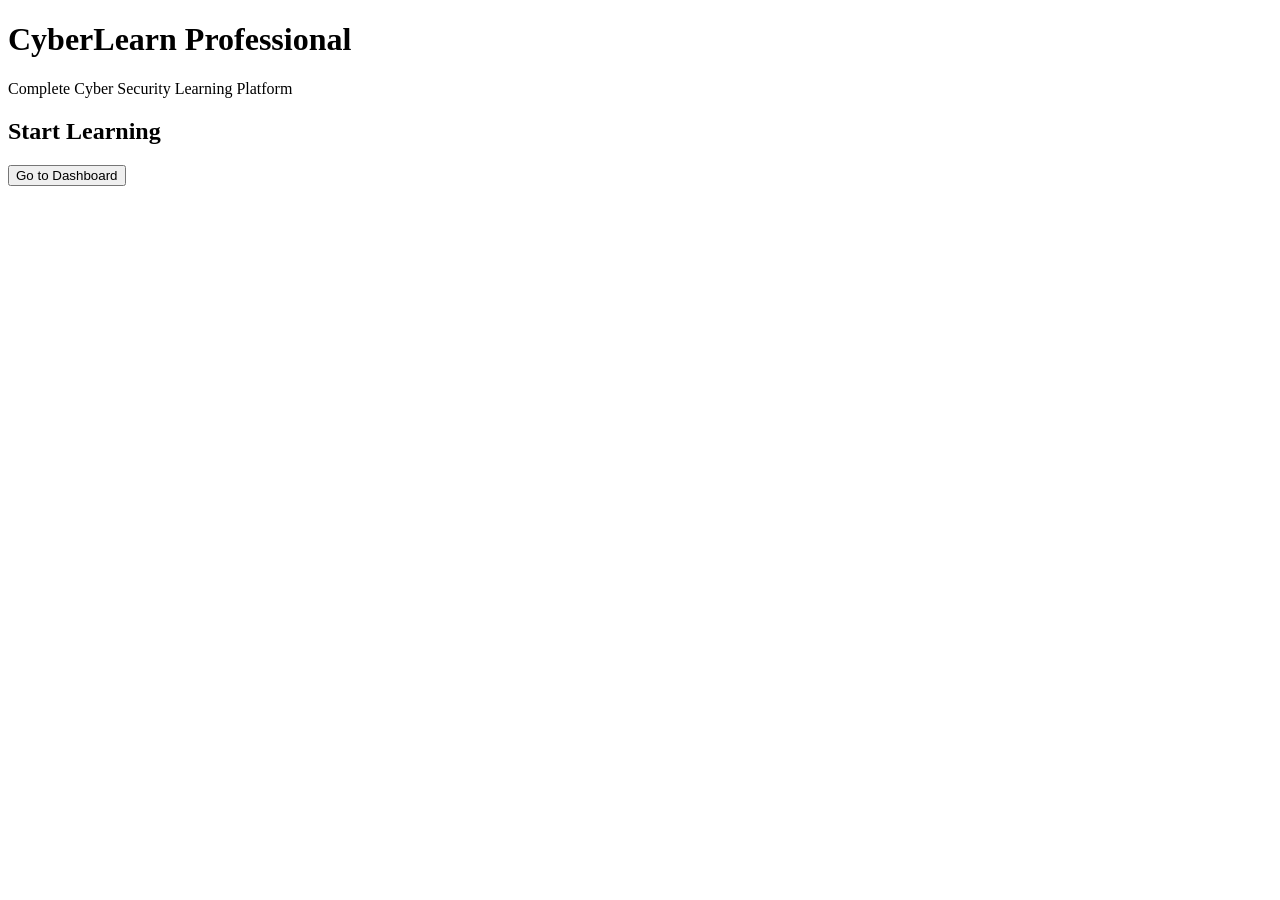
==== docs/index.html @ f3e45e18 "Update index.html" ====
<!DOCTYPE html>
<html>
<head>
    <title>CyberLearn Professional</title>
    <link rel="stylesheet" href="style.css">
</head>
<body>

    <header>
        <h1>CyberLearn Professional</h1>
        <p>Complete Cyber Security Learning Platform</p>
    </header>

    <section>
        <h2>Start Learning</h2>
        <a href="dashboard.html">
            <button>Go to Dashboard</button>
        </a>
    </section>

</body>
</html>
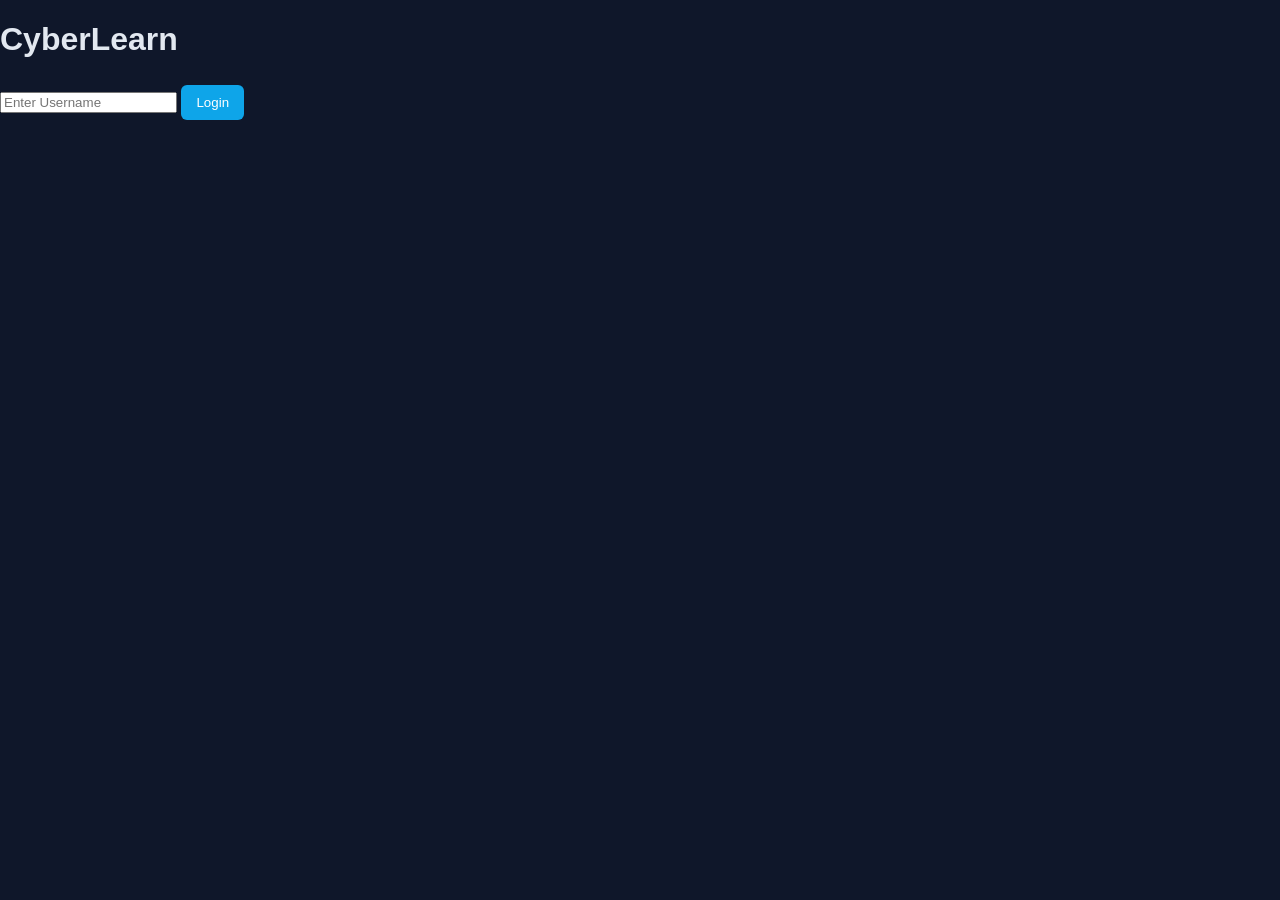
==== commit 9ea74267: "Update index.html" ====
--- a/docs/index.html
+++ b/docs/index.html
@@ -1,22 +1,17 @@
 <!DOCTYPE html>
 <html>
 <head>
-    <title>CyberLearn Professional</title>
+    <title>CyberLearn Login</title>
     <link rel="stylesheet" href="style.css">
 </head>
-<body>
+<body class="center-page">
 
-    <header>
-        <h1>CyberLearn Professional</h1>
-        <p>Complete Cyber Security Learning Platform</p>
-    </header>
+<div class="login-box">
+    <h1>CyberLearn</h1>
+    <input type="text" id="username" placeholder="Enter Username">
+    <button onclick="login()">Login</button>
+</div>
 
-    <section>
-        <h2>Start Learning</h2>
-        <a href="dashboard.html">
-            <button>Go to Dashboard</button>
-        </a>
-    </section>
-
+<script src="script.js"></script>
 </body>
 </html>
--- a/docs/style.css
+++ b/docs/style.css
@@ -0,0 +1,121 @@
+body {
+    margin: 0;
+    font-family: Arial, sans-serif;
+    background: #0f172a;
+    color: #e2e8f0;
+}
+
+/* Layout */
+
+.layout {
+    display: flex;
+    min-height: 100vh;
+}
+
+/* Sidebar */
+
+.sidebar {
+    width: 250px;
+    background: #020617;
+    padding: 20px;
+    box-shadow: 0 0 20px rgba(0,255,255,0.2);
+}
+
+.sidebar h2 {
+    color: #22d3ee;
+}
+
+.sidebar a {
+    display: block;
+    padding: 10px;
+    margin: 10px 0;
+    color: #94a3b8;
+    text-decoration: none;
+    border-radius: 6px;
+    transition: 0.3s;
+}
+
+.sidebar a:hover {
+    background: #1e293b;
+    color: #22d3ee;
+}
+
+.active-link {
+    background: #1e293b;
+    color: #22d3ee;
+}
+
+/* Content */
+
+.content {
+    flex: 1;
+    padding: 40px;
+    animation: fadeIn 0.8s ease-in;
+}
+
+/* Progress */
+
+.progress-box {
+    margin-top: 30px;
+}
+
+.progress-bar {
+    width: 100%;
+    height: 10px;
+    background: #1e293b;
+    border-radius: 5px;
+    overflow: hidden;
+}
+
+.progress-fill {
+    height: 100%;
+    width: 0%;
+    background: linear-gradient(90deg, #22d3ee, #0ea5e9);
+    transition: 0.5s;
+}
+
+/* Buttons */
+
+button {
+    padding: 10px 15px;
+    margin: 5px 0;
+    background: #0ea5e9;
+    border: none;
+    border-radius: 6px;
+    color: white;
+    cursor: pointer;
+    transition: 0.3s;
+}
+
+button:hover {
+    background: #0284c7;
+}
+
+/* Quiz */
+
+.quiz-box {
+    background: #1e293b;
+    padding: 20px;
+    border-radius: 8px;
+}
+
+/* Mobile */
+
+@media (max-width: 768px) {
+    .layout {
+        flex-direction: column;
+    }
+
+    .sidebar {
+        width: 100%;
+        display: flex;
+        flex-wrap: wrap;
+    }
+}
+
+/* Animations */
+
+@keyframes fadeIn {
+    from {opacity: 0; transform: translateY(20px);}
+    to {opacity: 1; transform: translateY(0);}
+}
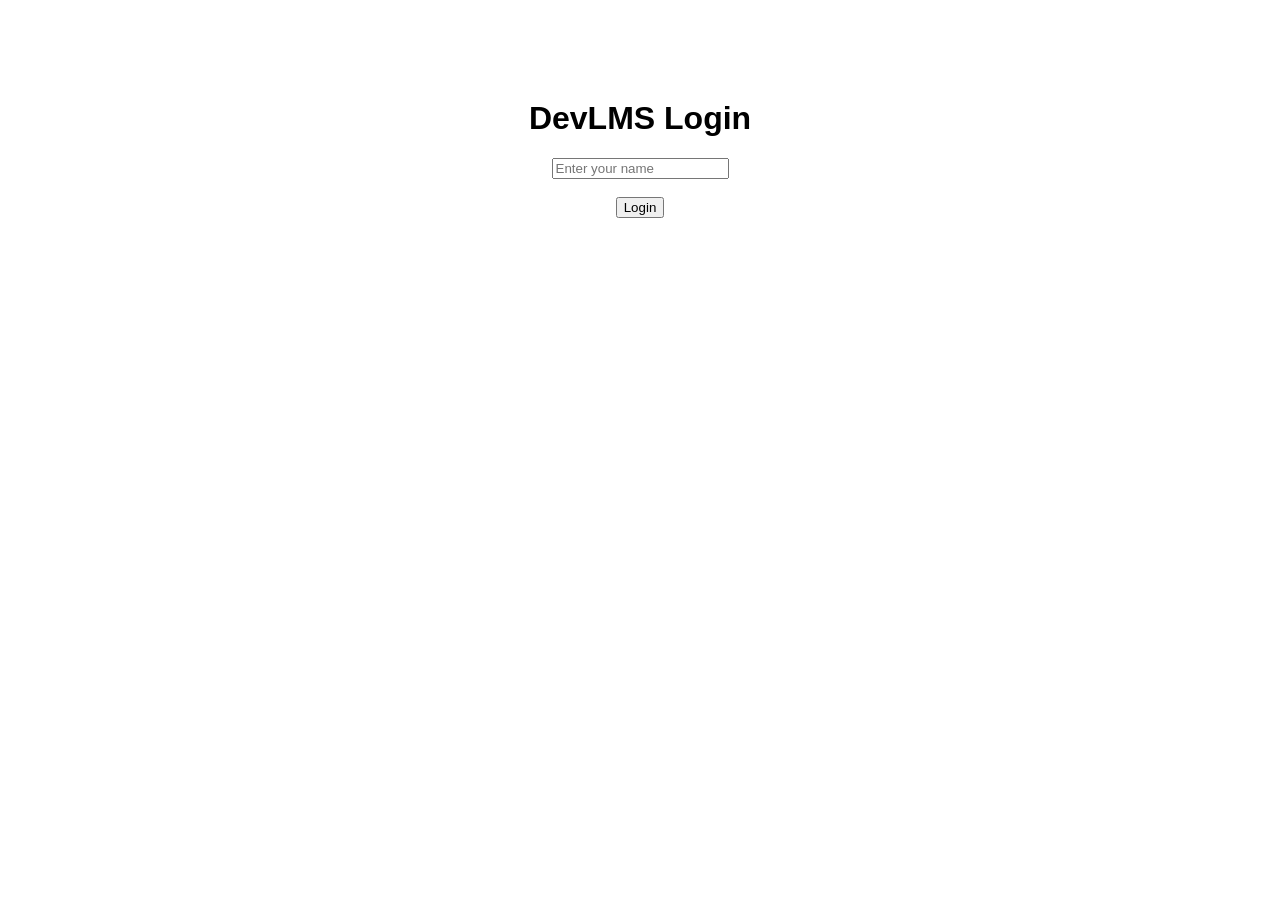
==== commit ec3bcc32: "Update index.html" ====
--- a/docs/index.html
+++ b/docs/index.html
@@ -1,17 +1,33 @@
 <!DOCTYPE html>
 <html>
 <head>
-    <title>CyberLearn Login</title>
-    <link rel="stylesheet" href="style.css">
+    <title>Login - DevLMS</title>
 </head>
-<body class="center-page">
+<body style="font-family:Arial; text-align:center; margin-top:100px;">
 
-<div class="login-box">
-    <h1>CyberLearn</h1>
-    <input type="text" id="username" placeholder="Enter Username">
+    <h1>DevLMS Login</h1>
+
+    <input type="text" id="username" placeholder="Enter your name">
+    <br><br>
     <button onclick="login()">Login</button>
-</div>
 
-<script src="script.js"></script>
+<script>
+
+function login(){
+
+    const username = document.getElementById("username").value;
+
+    if(username === ""){
+        alert("Please enter your name");
+        return;
+    }
+
+    localStorage.setItem("loggedInUser", username);
+
+    window.location.href = "dashboard.html";
+}
+
+</script>
+
 </body>
 </html>
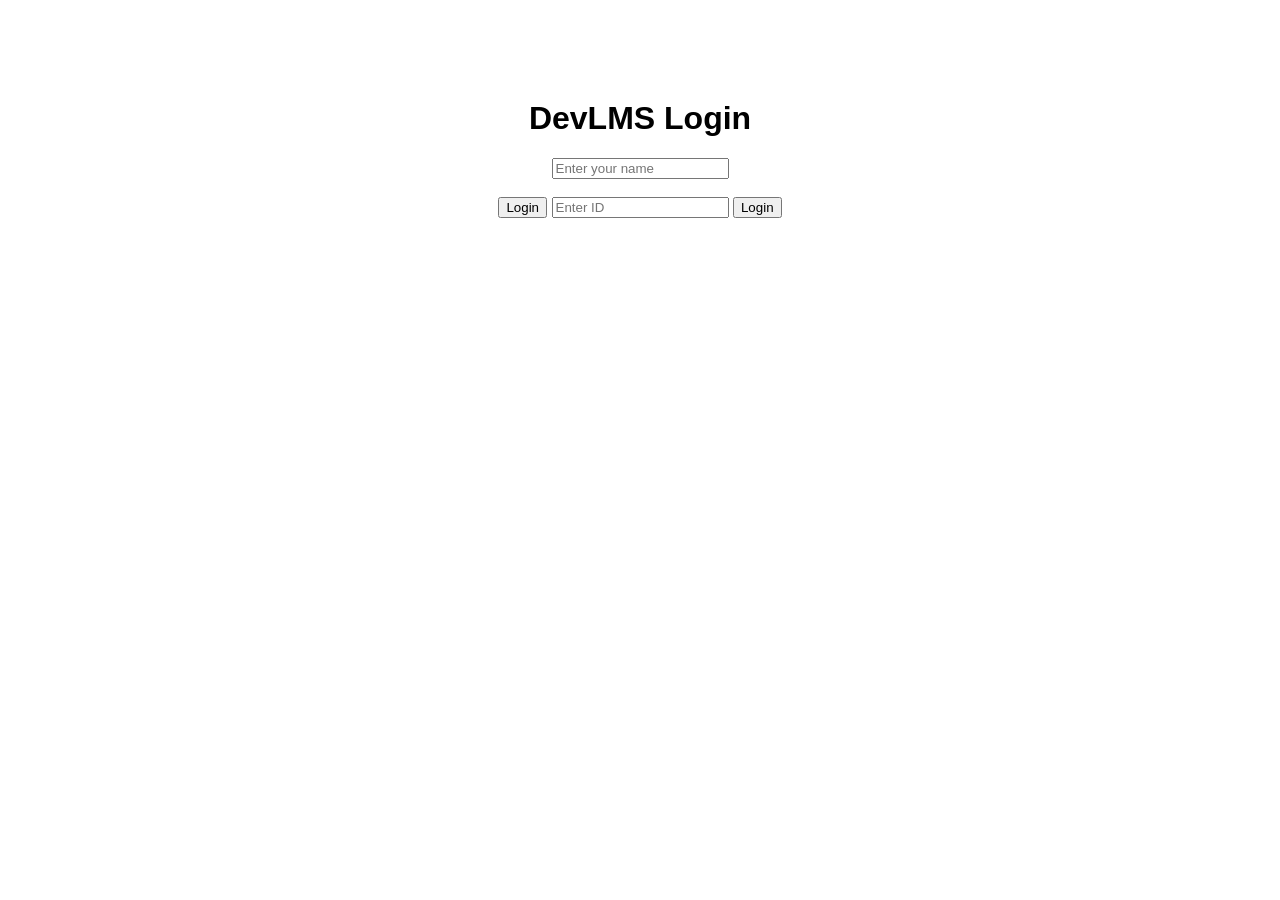
==== commit 78095f6c: "Update index.html" ====
--- a/docs/index.html
+++ b/docs/index.html
@@ -31,3 +31,18 @@
 
 </body>
 </html>
+<input type="text" id="username" placeholder="Enter ID">
+<button onclick="login()">Login</button>
+
+<script>
+function login(){
+    const username = document.getElementById("username").value;
+
+    if(username.trim() !== ""){
+        localStorage.setItem("loggedInUser", username);
+        window.location.href = "dashboard.html";
+    } else {
+        alert("Please enter your ID");
+    }
+}
+</script>
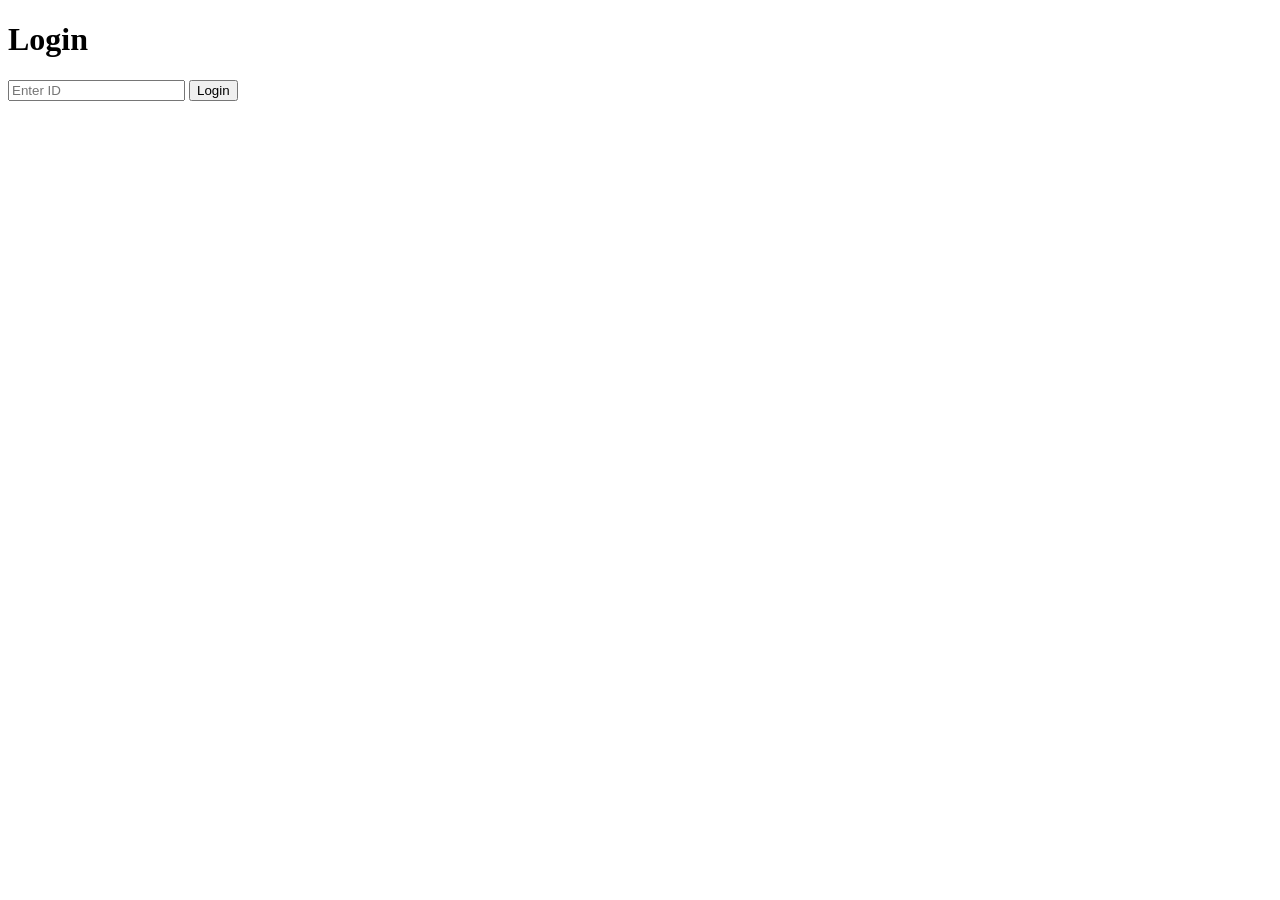
==== commit 0eb69301: "Update index.html" ====
--- a/docs/index.html
+++ b/docs/index.html
@@ -1,48 +1,17 @@
 <!DOCTYPE html>
 <html>
 <head>
-    <title>Login - DevLMS</title>
+    <title>Login</title>
 </head>
-<body style="font-family:Arial; text-align:center; margin-top:100px;">
 
-    <h1>DevLMS Login</h1>
+<body>
 
-    <input type="text" id="username" placeholder="Enter your name">
-    <br><br>
-    <button onclick="login()">Login</button>
+<h1>Login</h1>
 
-<script>
+<input type="text" id="username" placeholder="Enter ID">
+<button onclick="login()">Login</button>
 
-function login(){
-
-    const username = document.getElementById("username").value;
-
-    if(username === ""){
-        alert("Please enter your name");
-        return;
-    }
-
-    localStorage.setItem("loggedInUser", username);
-
-    window.location.href = "dashboard.html";
-}
-
-</script>
+<script src="script.js"></script>
 
 </body>
 </html>
-<input type="text" id="username" placeholder="Enter ID">
-<button onclick="login()">Login</button>
-
-<script>
-function login(){
-    const username = document.getElementById("username").value;
-
-    if(username.trim() !== ""){
-        localStorage.setItem("loggedInUser", username);
-        window.location.href = "dashboard.html";
-    } else {
-        alert("Please enter your ID");
-    }
-}
-</script>
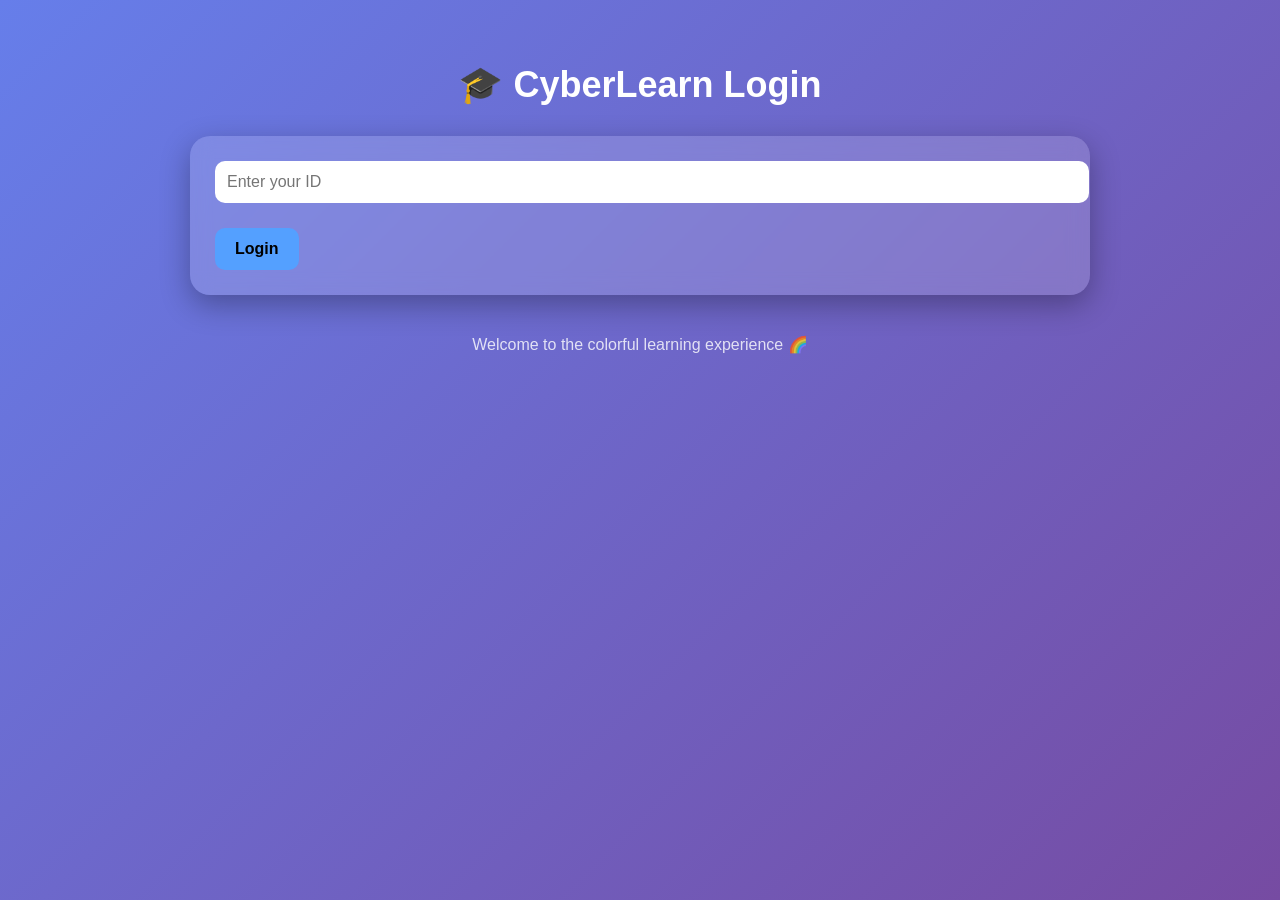
==== commit abd759ba: "Update index.html" ====
--- a/docs/index.html
+++ b/docs/index.html
@@ -3,15 +3,25 @@
 <head>
     <title>Login</title>
 </head>
+<body>
+<div class="container">
 
-<body>
+<h1>🎓 CyberLearn Login</h1>
 
-<h1>Login</h1>
+<div class="card">
+    <input type="text" id="username" placeholder="Enter your ID">
+    <button class="btn4" onclick="login()">Login</button>
+</div>
 
-<input type="text" id="username" placeholder="Enter ID">
-<button onclick="login()">Login</button>
+<footer>
+    Welcome to the colorful learning experience 🌈
+</footer>
 
+</div>
+
+<link rel="stylesheet" href="style.css">
 <script src="script.js"></script>
+</body>
 
-</body>
+
 </html>
--- a/docs/style.css
+++ b/docs/style.css
@@ -0,0 +1,91 @@
+/* ===== GLOBAL STYLE ===== */
+
+body {
+    margin: 0;
+    font-family: 'Segoe UI', sans-serif;
+    background: linear-gradient(135deg, #667eea, #764ba2);
+    color: white;
+    min-height: 100vh;
+}
+
+/* ===== CENTER CONTAINER ===== */
+
+.container {
+    max-width: 900px;
+    margin: auto;
+    padding: 40px;
+}
+
+/* ===== HEADINGS ===== */
+
+h1 {
+    text-align: center;
+    font-size: 36px;
+    margin-bottom: 30px;
+}
+
+/* ===== GLASS CARD ===== */
+
+.card {
+    background: rgba(255, 255, 255, 0.15);
+    backdrop-filter: blur(10px);
+    padding: 25px;
+    border-radius: 20px;
+    margin-bottom: 25px;
+    box-shadow: 0 10px 30px rgba(0, 0, 0, 0.3);
+    transition: 0.3s ease;
+}
+
+.card:hover {
+    transform: translateY(-5px);
+}
+
+/* ===== BUTTONS ===== */
+
+button {
+    padding: 12px 20px;
+    border: none;
+    border-radius: 10px;
+    cursor: pointer;
+    font-size: 16px;
+    font-weight: bold;
+    transition: 0.3s ease;
+    margin-top: 10px;
+}
+
+/* Different button colors */
+
+.btn1 { background: #ff6b6b; }
+.btn2 { background: #feca57; color: black; }
+.btn3 { background: #1dd1a1; }
+.btn4 { background: #54a0ff; }
+
+button:hover {
+    transform: scale(1.05);
+    opacity: 0.9;
+}
+
+/* ===== INPUT FIELD ===== */
+
+input {
+    padding: 12px;
+    width: 100%;
+    border-radius: 10px;
+    border: none;
+    margin-bottom: 15px;
+    font-size: 16px;
+}
+
+/* ===== LOGOUT BUTTON ===== */
+
+.logout {
+    background: #ee5253;
+}
+
+/* ===== FOOTER ===== */
+
+footer {
+    text-align: center;
+    margin-top: 40px;
+    opacity: 0.8;
+}
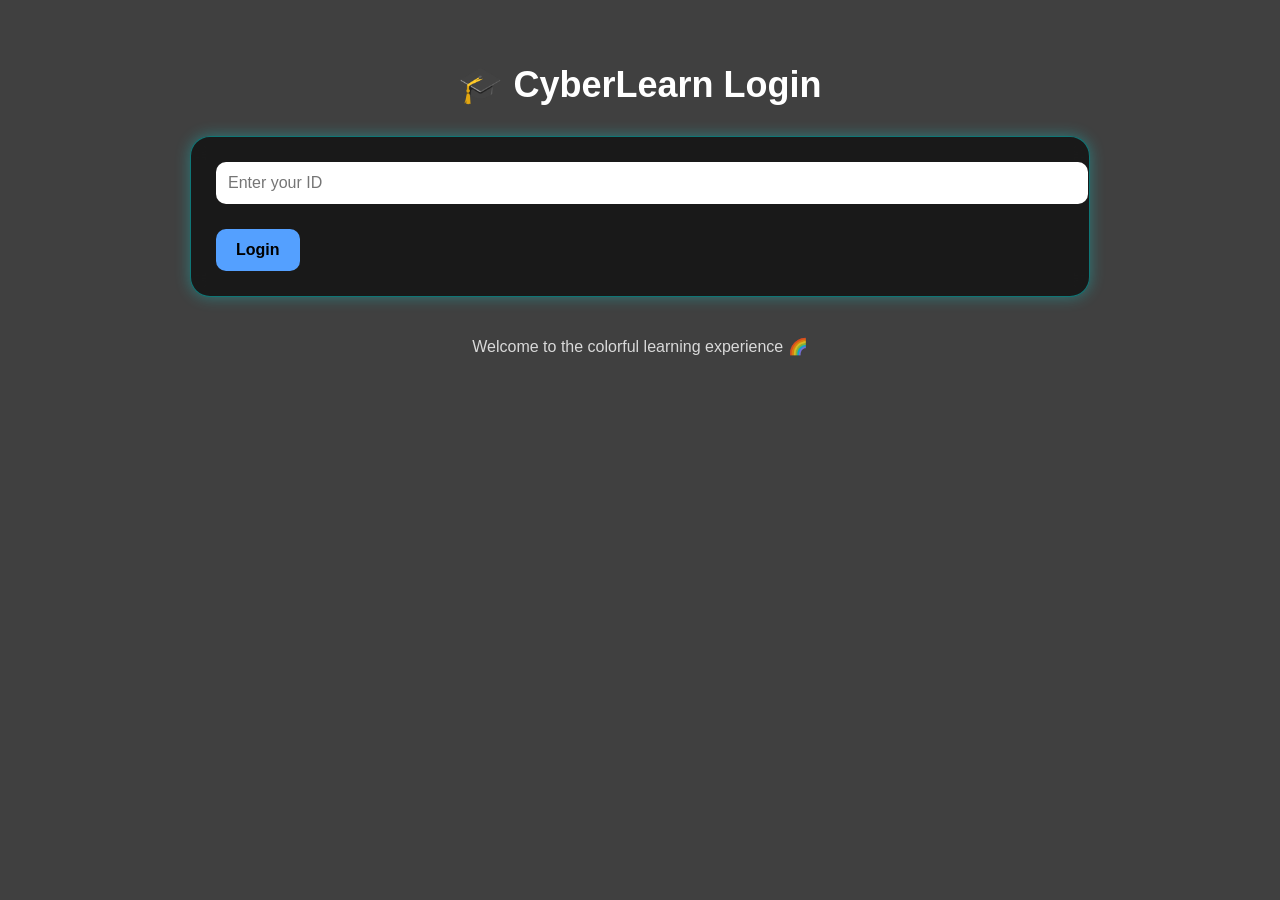
==== commit 7f9b88e1: "Update index.html" ====
--- a/docs/index.html
+++ b/docs/index.html
@@ -2,6 +2,8 @@
 <html>
 <head>
     <title>Login</title>
+    <link rel="icon" type="image/svg+xml" href="icon.svg">
+
 </head>
 <body>
 <div class="container">
--- a/docs/style.css
+++ b/docs/style.css
@@ -3,10 +3,21 @@
 body {
     margin: 0;
     font-family: 'Segoe UI', sans-serif;
-    background: linear-gradient(135deg, #667eea, #764ba2);
+    background: url("https://images.unsplash.com/photo-1550751827-4bd374c3f58b") no-repeat center center fixed;
+    background-size: cover;
     color: white;
     min-height: 100vh;
 }
+
+/* Dark overlay for readability */
+body::before {
+    content: "";
+    position: fixed;
+    inset: 0;
+    background: rgba(0, 0, 0, 0.75);
+    z-index: -1;
+}
+
 
 /* ===== CENTER CONTAINER ===== */
 
@@ -34,6 +45,11 @@
     margin-bottom: 25px;
     box-shadow: 0 10px 30px rgba(0, 0, 0, 0.3);
     transition: 0.3s ease;
+}
+.card {
+    background: rgba(0, 0, 0, 0.6);
+    border: 1px solid rgba(0, 255, 255, 0.4);
+    box-shadow: 0 0 15px rgba(0, 255, 255, 0.3);
 }
 
 .card:hover {
